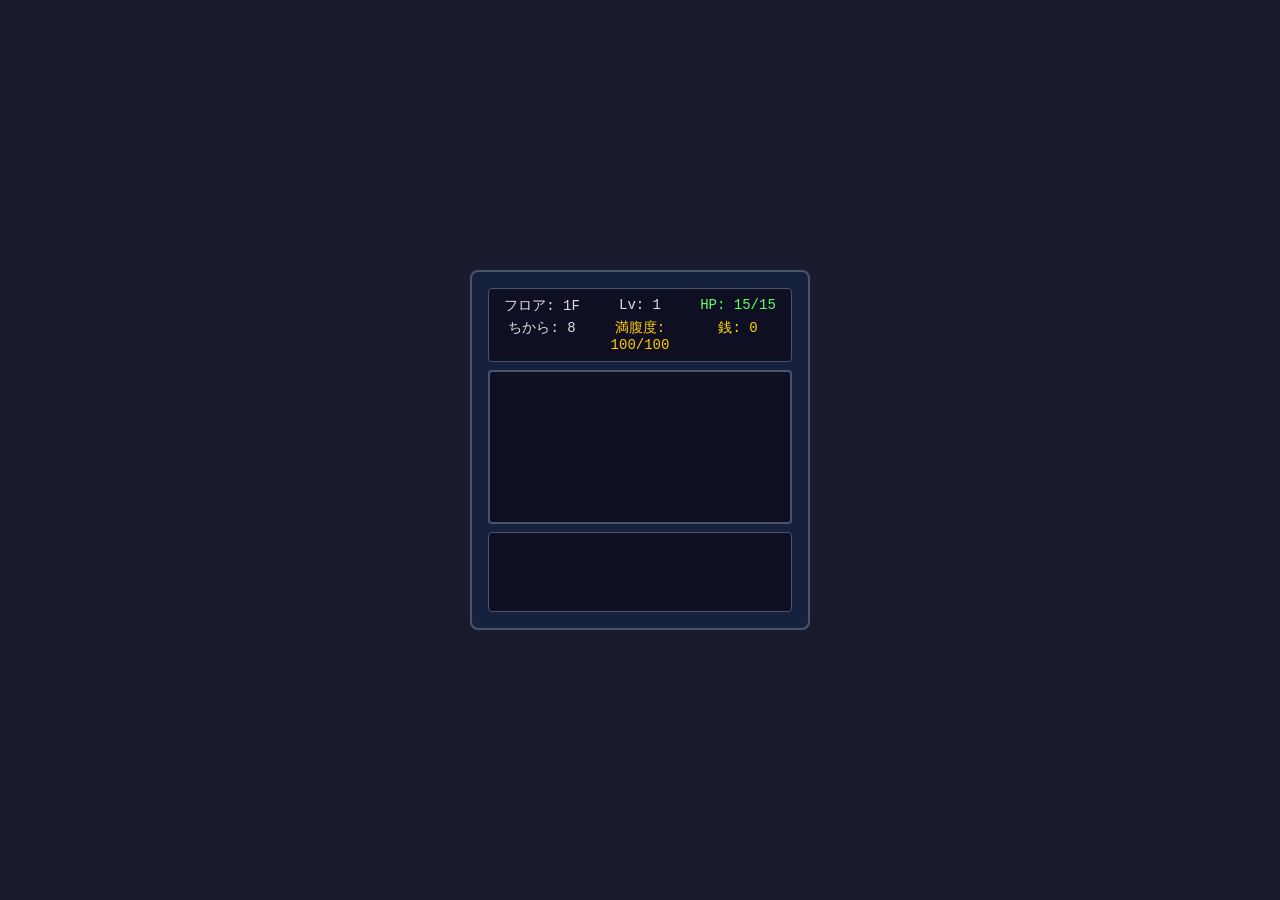
==== index.html @ 78c26759 "feat: index.html + style.css の骨格を実装 - ゲームコンテナ、ステータスバー、キャンバス、メッセージログのレイアウト - ダークテーマベースのスタイリング  Co-Aut" ====
<!DOCTYPE html>
<html lang="ja">
<head>
  <meta charset="UTF-8">
  <meta name="viewport" content="width=device-width, initial-scale=1.0">
  <title>迷境の旅人 - ローグライクRPG</title>
  <link rel="stylesheet" href="css/style.css">
</head>
<body>
  <div id="game-container">
    <!-- ステータスバー -->
    <div id="status-bar">
      <div class="status-row">
        <span id="floor-display">フロア: 1F</span>
        <span id="level-display">Lv: 1</span>
        <span id="hp-display">HP: 15/15</span>
      </div>
      <div class="status-row">
        <span id="strength-display">ちから: 8</span>
        <span id="fullness-display">満腹度: 100/100</span>
        <span id="gold-display">銭: 0</span>
      </div>
    </div>

    <!-- メインキャンバス -->
    <canvas id="game-canvas"></canvas>

    <!-- メッセージログ -->
    <div id="message-log">
      <div id="messages"></div>
    </div>
  </div>

  <!-- JavaScriptモジュール -->
  <script type="module" src="js/main.js"></script>
</body>
</html>
---- css/style.css ----
/* 迷境の旅人 - スタイルシート */

* {
  margin: 0;
  padding: 0;
  box-sizing: border-box;
}

body {
  background-color: #1a1a2e;
  color: #e0e0e0;
  font-family: 'MS Gothic', 'Courier New', monospace;
  display: flex;
  justify-content: center;
  align-items: center;
  min-height: 100vh;
  overflow: hidden;
}

#game-container {
  display: flex;
  flex-direction: column;
  align-items: center;
  gap: 8px;
  padding: 16px;
  background-color: #16213e;
  border: 2px solid #4a5568;
  border-radius: 8px;
}

/* ステータスバー */
#status-bar {
  width: 100%;
  background-color: #0f0f23;
  border: 1px solid #4a5568;
  border-radius: 4px;
  padding: 8px 12px;
  font-size: 14px;
}

.status-row {
  display: flex;
  justify-content: space-between;
  gap: 16px;
  margin-bottom: 4px;
}

.status-row:last-child {
  margin-bottom: 0;
}

.status-row span {
  flex: 1;
  text-align: center;
}

#hp-display {
  color: #66ff66;
}

#fullness-display {
  color: #ffcc00;
}

#gold-display {
  color: #ffd700;
}

/* ゲームキャンバス */
#game-canvas {
  background-color: #0f0f23;
  border: 2px solid #4a5568;
  border-radius: 4px;
  image-rendering: pixelated;
  image-rendering: crisp-edges;
}

/* メッセージログ */
#message-log {
  width: 100%;
  height: 80px;
  background-color: #0f0f23;
  border: 1px solid #4a5568;
  border-radius: 4px;
  padding: 8px 12px;
  overflow-y: auto;
  font-size: 12px;
}

#messages {
  display: flex;
  flex-direction: column;
  gap: 2px;
}

.message {
  color: #c0c0c0;
}

.message.damage {
  color: #ff6666;
}

.message.heal {
  color: #66ff66;
}

.message.info {
  color: #6699ff;
}

.message.important {
  color: #ffcc00;
}

/* スクロールバースタイル */
#message-log::-webkit-scrollbar {
  width: 6px;
}

#message-log::-webkit-scrollbar-track {
  background: #1a1a2e;
}

#message-log::-webkit-scrollbar-thumb {
  background: #4a5568;
  border-radius: 3px;
}

#message-log::-webkit-scrollbar-thumb:hover {
  background: #5a6578;
}
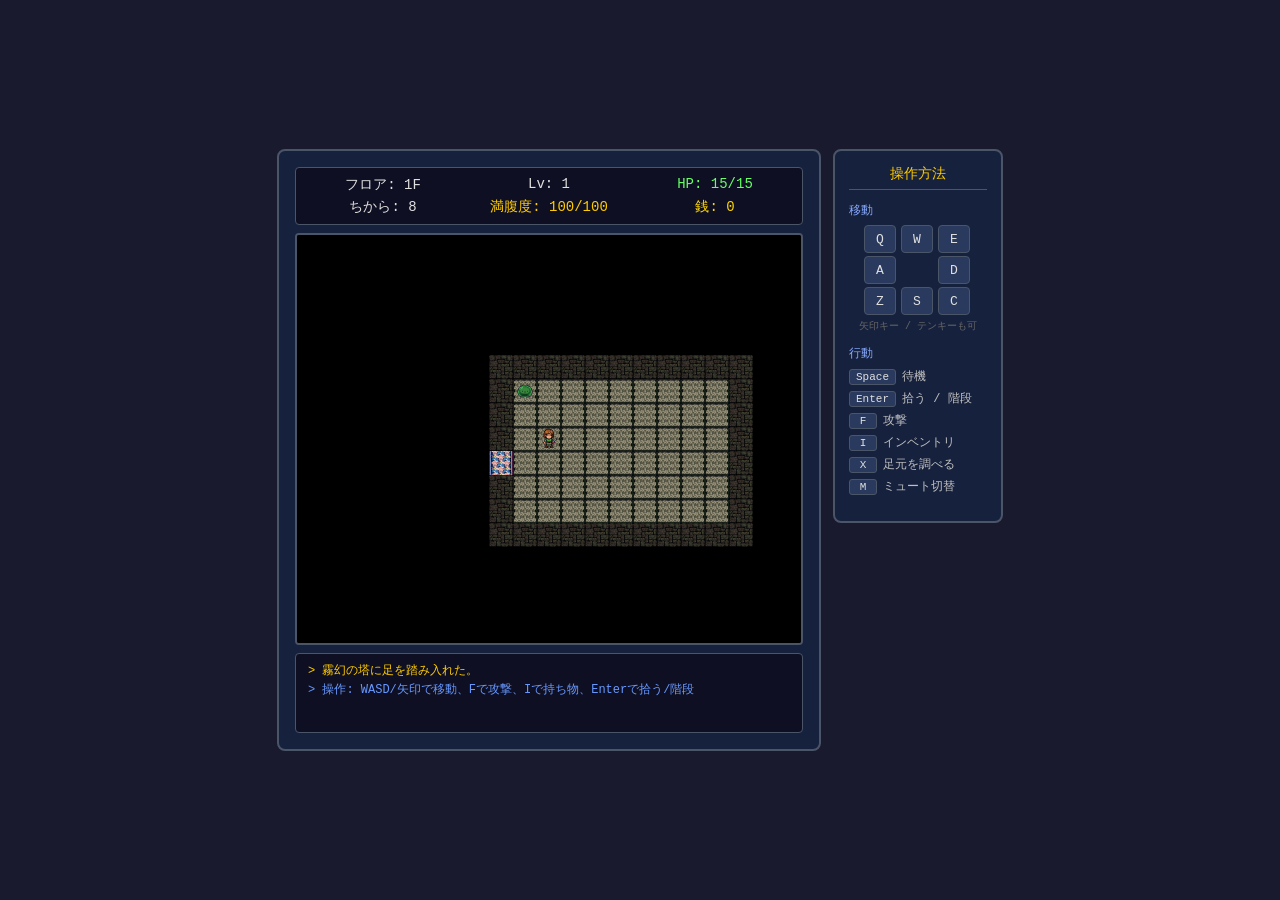
==== commit 0c1862d1: "feat: 操作ガイドパネルを追加し通路タイルを明るく調整 - ゲーム画面右側に操作方法パネルを常時表示 - 通路タイル画像の明度を大幅に上げて視認性を改善 - フォールバック色も明るく調整  Co-" ====
--- a/index.html
+++ b/index.html
@@ -7,27 +7,54 @@
   <link rel="stylesheet" href="css/style.css">
 </head>
 <body>
-  <div id="game-container">
-    <!-- ステータスバー -->
-    <div id="status-bar">
-      <div class="status-row">
-        <span id="floor-display">フロア: 1F</span>
-        <span id="level-display">Lv: 1</span>
-        <span id="hp-display">HP: 15/15</span>
+  <div id="game-wrapper">
+    <div id="game-container">
+      <!-- ステータスバー -->
+      <div id="status-bar">
+        <div class="status-row">
+          <span id="floor-display">フロア: 1F</span>
+          <span id="level-display">Lv: 1</span>
+          <span id="hp-display">HP: 15/15</span>
+        </div>
+        <div class="status-row">
+          <span id="strength-display">ちから: 8</span>
+          <span id="fullness-display">満腹度: 100/100</span>
+          <span id="gold-display">銭: 0</span>
+        </div>
       </div>
-      <div class="status-row">
-        <span id="strength-display">ちから: 8</span>
-        <span id="fullness-display">満腹度: 100/100</span>
-        <span id="gold-display">銭: 0</span>
+
+      <!-- メインキャンバス -->
+      <canvas id="game-canvas"></canvas>
+
+      <!-- メッセージログ -->
+      <div id="message-log">
+        <div id="messages"></div>
       </div>
     </div>
 
-    <!-- メインキャンバス -->
-    <canvas id="game-canvas"></canvas>
-
-    <!-- メッセージログ -->
-    <div id="message-log">
-      <div id="messages"></div>
+    <!-- 操作ガイド -->
+    <div id="controls-panel">
+      <div class="controls-title">操作方法</div>
+      <div class="controls-section">
+        <div class="controls-heading">移動</div>
+        <div class="controls-grid">
+          <span class="key">Q</span><span class="key">W</span><span class="key">E</span>
+          <span class="key">A</span><span class="key-blank"></span><span class="key">D</span>
+          <span class="key">Z</span><span class="key">S</span><span class="key">C</span>
+        </div>
+        <div class="controls-note">矢印キー / テンキーも可</div>
+      </div>
+      <div class="controls-section">
+        <div class="controls-heading">行動</div>
+        <div class="controls-list">
+          <div><span class="key-inline">Space</span> 待機</div>
+          <div><span class="key-inline">Enter</span> 拾う / 階段</div>
+          <div><span class="key-inline">F</span> 攻撃</div>
+          <div><span class="key-inline">I</span> インベントリ</div>
+          <div><span class="key-inline">X</span> 足元を調べる</div>
+          <div><span class="key-inline">M</span> ミュート切替</div>
+        </div>
+      </div>
     </div>
   </div>
 
--- a/css/style.css
+++ b/css/style.css
@@ -15,6 +15,12 @@
   align-items: center;
   min-height: 100vh;
   overflow: hidden;
+}
+
+#game-wrapper {
+  display: flex;
+  gap: 12px;
+  align-items: flex-start;
 }
 
 #game-container {
@@ -28,6 +34,93 @@
   border-radius: 8px;
 }
 
+/* 操作ガイドパネル */
+#controls-panel {
+  background-color: #16213e;
+  border: 2px solid #4a5568;
+  border-radius: 8px;
+  padding: 14px;
+  width: 170px;
+  font-size: 12px;
+}
+
+.controls-title {
+  text-align: center;
+  color: #ffcc00;
+  font-size: 14px;
+  margin-bottom: 12px;
+  padding-bottom: 6px;
+  border-bottom: 1px solid #4a5568;
+}
+
+.controls-section {
+  margin-bottom: 12px;
+}
+
+.controls-heading {
+  color: #88aaff;
+  margin-bottom: 6px;
+  font-size: 12px;
+}
+
+.controls-grid {
+  display: grid;
+  grid-template-columns: repeat(3, 1fr);
+  gap: 3px;
+  width: 108px;
+  margin: 0 auto 4px;
+}
+
+.controls-grid .key {
+  display: flex;
+  align-items: center;
+  justify-content: center;
+  width: 32px;
+  height: 28px;
+  background-color: #2a3a5e;
+  border: 1px solid #4a5568;
+  border-radius: 4px;
+  color: #e0e0e0;
+  font-size: 13px;
+}
+
+.controls-grid .key-blank {
+  width: 32px;
+  height: 28px;
+}
+
+.controls-note {
+  text-align: center;
+  color: #666;
+  font-size: 10px;
+  margin-top: 4px;
+}
+
+.controls-list {
+  display: flex;
+  flex-direction: column;
+  gap: 5px;
+  color: #c0c0c0;
+}
+
+.controls-list div {
+  display: flex;
+  align-items: center;
+  gap: 6px;
+}
+
+.key-inline {
+  display: inline-block;
+  background-color: #2a3a5e;
+  border: 1px solid #4a5568;
+  border-radius: 3px;
+  padding: 1px 6px;
+  color: #e0e0e0;
+  font-size: 11px;
+  min-width: 28px;
+  text-align: center;
+}
+
 /* ステータスバー */
 #status-bar {
   width: 100%;
@@ -130,3 +223,101 @@
 #message-log::-webkit-scrollbar-thumb:hover {
   background: #5a6578;
 }
+
+/* インベントリUI */
+.inventory-overlay {
+  position: fixed;
+  top: 0;
+  left: 0;
+  width: 100%;
+  height: 100%;
+  background-color: rgba(0, 0, 0, 0.8);
+  display: flex;
+  justify-content: center;
+  align-items: center;
+  z-index: 500;
+}
+
+.inventory-panel {
+  background-color: #16213e;
+  border: 2px solid #4a5568;
+  border-radius: 8px;
+  padding: 16px;
+  min-width: 360px;
+  max-width: 480px;
+  max-height: 80vh;
+  overflow-y: auto;
+  color: #e0e0e0;
+  font-family: 'MS Gothic', 'Courier New', monospace;
+  font-size: 14px;
+}
+
+.inventory-header {
+  text-align: center;
+  color: #ffcc00;
+  margin-bottom: 8px;
+  font-size: 15px;
+}
+
+.equip-info {
+  display: flex;
+  justify-content: space-between;
+  background-color: #0f0f23;
+  padding: 6px 10px;
+  border-radius: 4px;
+  margin-bottom: 8px;
+  font-size: 12px;
+  color: #88aaff;
+}
+
+.inventory-list {
+  max-height: 280px;
+  overflow-y: auto;
+  margin-bottom: 8px;
+}
+
+.inventory-item {
+  padding: 4px 8px;
+  cursor: pointer;
+  border-radius: 2px;
+  white-space: nowrap;
+}
+
+.inventory-item:hover {
+  background-color: #2a3a5e;
+}
+
+.inventory-item.selected {
+  background-color: #3a4a6e;
+  color: #ffffff;
+}
+
+.action-menu {
+  display: flex;
+  flex-wrap: wrap;
+  gap: 6px;
+  padding: 8px 0;
+  border-top: 1px solid #4a5568;
+}
+
+.action-button {
+  padding: 6px 14px;
+  font-size: 13px;
+  background-color: #2a3a5e;
+  color: #e0e0e0;
+  border: 1px solid #4a5568;
+  border-radius: 4px;
+  cursor: pointer;
+  font-family: inherit;
+}
+
+.action-button:hover {
+  background-color: #3a4a6e;
+}
+
+.inventory-footer {
+  text-align: center;
+  font-size: 11px;
+  color: #666;
+  margin-top: 4px;
+}
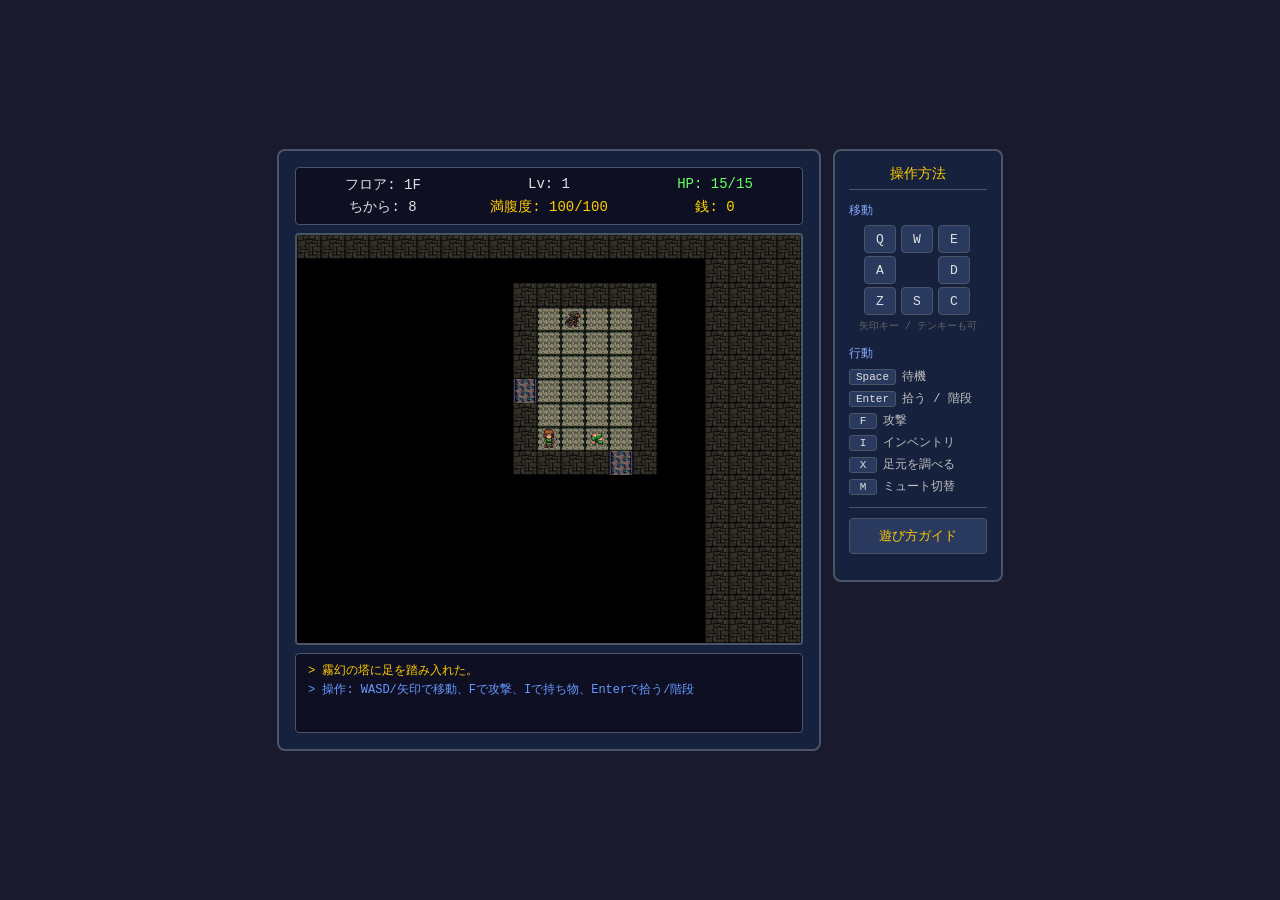
==== commit 158b6160: "feat: 遊び方ガイドページを追加し通路の明るさを調整 - guide.html: 初心者向けの遊び方ガイドを画像付きで作成 - サイドパネルにガイドページへのリンクを追加 - 通路タイルの明るさを" ====
--- a/index.html
+++ b/index.html
@@ -55,6 +55,9 @@
           <div><span class="key-inline">M</span> ミュート切替</div>
         </div>
       </div>
+      <div class="controls-section controls-link-section">
+        <a href="guide.html" target="_blank" class="guide-link">遊び方ガイド</a>
+      </div>
     </div>
   </div>
 
--- a/css/style.css
+++ b/css/style.css
@@ -119,6 +119,27 @@
   font-size: 11px;
   min-width: 28px;
   text-align: center;
+}
+
+.controls-link-section {
+  padding-top: 10px;
+  border-top: 1px solid #4a5568;
+}
+
+.guide-link {
+  display: block;
+  text-align: center;
+  background-color: #2a3a5e;
+  border: 1px solid #4a5568;
+  border-radius: 4px;
+  padding: 8px;
+  color: #ffcc00;
+  text-decoration: none;
+  font-size: 13px;
+}
+
+.guide-link:hover {
+  background-color: #3a4a6e;
 }
 
 /* ステータスバー */
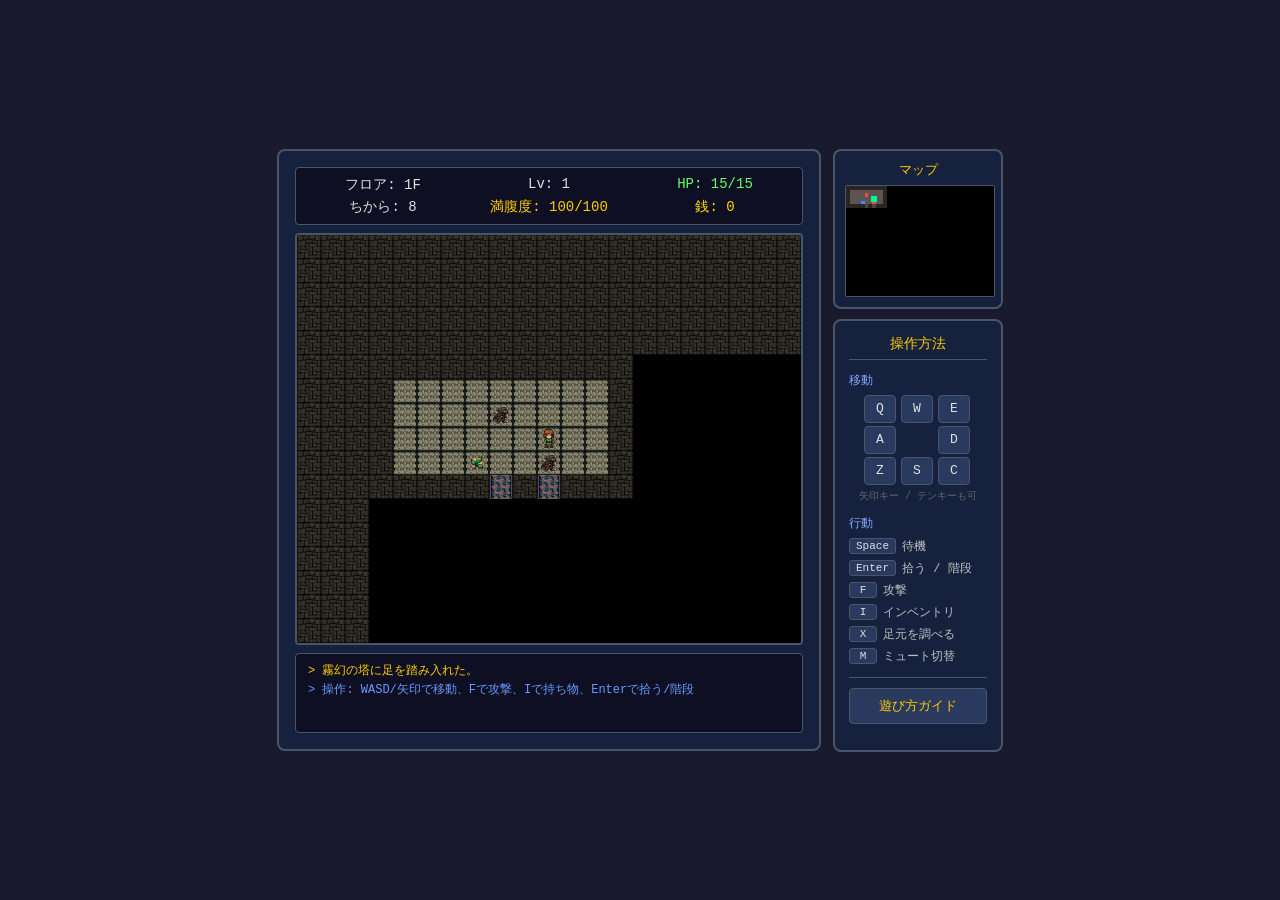
==== commit 5258ec24: "feat: ミニマップをサイドパネル上部に実装 - minimap.js: 探索済みエリア・プレイヤー・モンスター・アイテム・階段を表示 - サイドパネルを操作ガイドの上にミニマップ配置するレイアウト" ====
--- a/index.html
+++ b/index.html
@@ -32,6 +32,14 @@
       </div>
     </div>
 
+    <!-- サイドパネル -->
+    <div id="side-panel">
+      <!-- ミニマップ -->
+      <div id="minimap-panel">
+        <div class="panel-title">マップ</div>
+        <canvas id="minimap-canvas"></canvas>
+      </div>
+
     <!-- 操作ガイド -->
     <div id="controls-panel">
       <div class="controls-title">操作方法</div>
@@ -59,6 +67,7 @@
         <a href="guide.html" target="_blank" class="guide-link">遊び方ガイド</a>
       </div>
     </div>
+    </div><!-- /side-panel -->
   </div>
 
   <!-- JavaScriptモジュール -->
--- a/css/style.css
+++ b/css/style.css
@@ -32,6 +32,42 @@
   background-color: #16213e;
   border: 2px solid #4a5568;
   border-radius: 8px;
+}
+
+/* サイドパネル */
+#side-panel {
+  display: flex;
+  flex-direction: column;
+  gap: 10px;
+  align-items: stretch;
+}
+
+/* ミニマップパネル */
+#minimap-panel {
+  background-color: #16213e;
+  border: 2px solid #4a5568;
+  border-radius: 8px;
+  padding: 10px;
+  width: 170px;
+}
+
+.panel-title {
+  text-align: center;
+  color: #ffcc00;
+  font-size: 13px;
+  margin-bottom: 6px;
+}
+
+#minimap-canvas {
+  display: block;
+  width: 150px;
+  height: 112px;
+  margin: 0 auto;
+  background-color: #000;
+  border: 1px solid #4a5568;
+  border-radius: 2px;
+  image-rendering: pixelated;
+  image-rendering: crisp-edges;
 }
 
 /* 操作ガイドパネル */
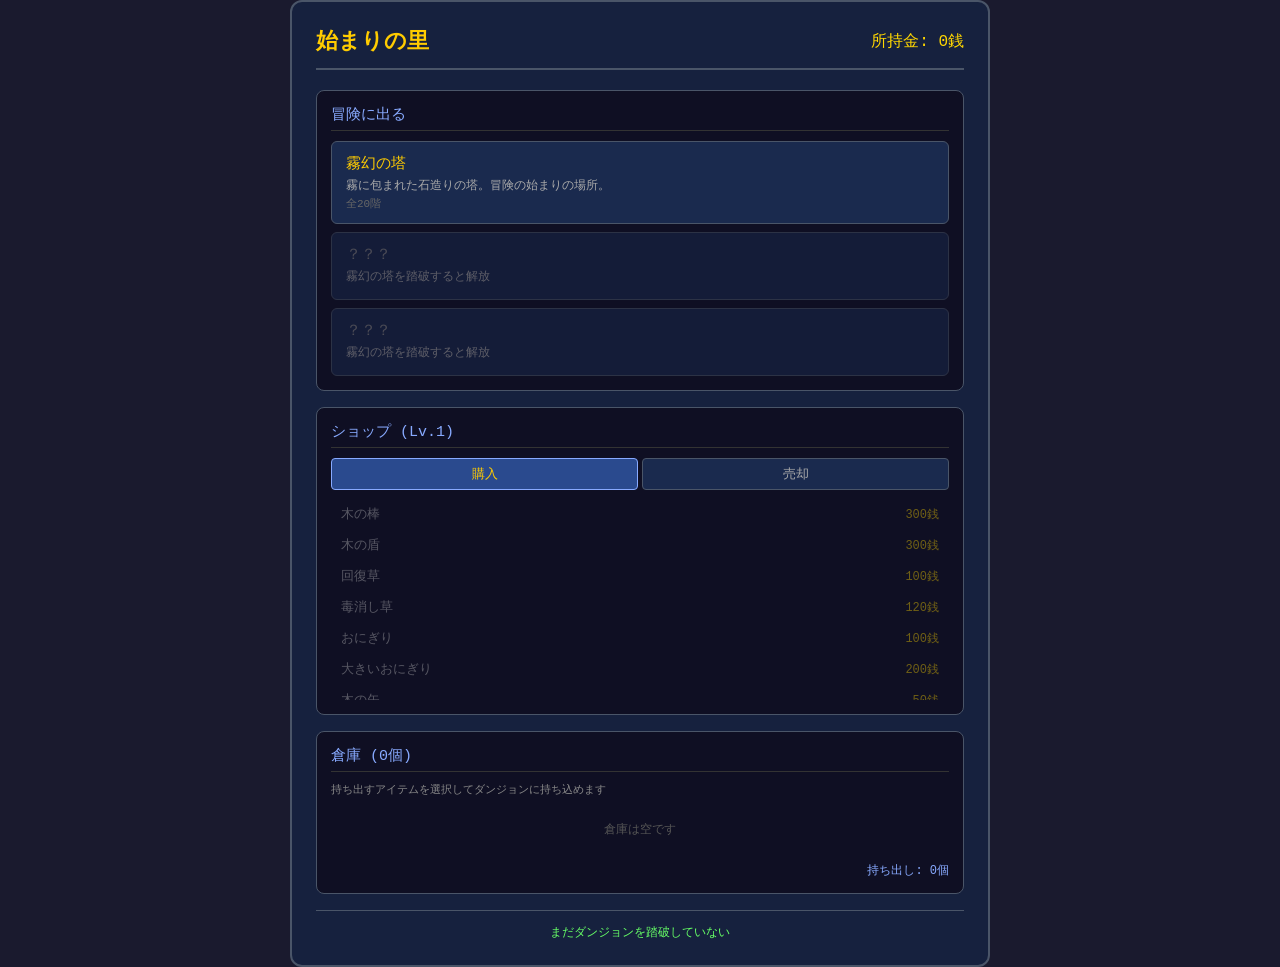
==== commit 10ab7b91: "feat: マルチダンジョン・町拡張を実装（Steps 1-10） - シーンマネージャー + ダンジョン設定（霧幻の塔/深緑の迷宮/海淵の洞窟） - セーブマネージャー（倉庫・クリア状況・ゴールドの" ====
--- a/index.html
+++ b/index.html
@@ -7,6 +7,9 @@
   <link rel="stylesheet" href="css/style.css">
 </head>
 <body>
+  <!-- 町画面 -->
+  <div id="town-screen" style="display: none;"></div>
+
   <div id="game-wrapper">
     <div id="game-container">
       <!-- ステータスバー -->
--- a/css/style.css
+++ b/css/style.css
@@ -60,7 +60,7 @@
 
 #minimap-canvas {
   display: block;
-  width: 150px;
+  width: 148px;
   height: 112px;
   margin: 0 auto;
   background-color: #000;
@@ -334,10 +334,44 @@
 }
 
 .inventory-item {
+  display: flex;
+  align-items: center;
+  gap: 6px;
   padding: 4px 8px;
   cursor: pointer;
   border-radius: 2px;
   white-space: nowrap;
+}
+
+.inventory-icon {
+  width: 24px;
+  height: 24px;
+  image-rendering: pixelated;
+  image-rendering: crisp-edges;
+  flex-shrink: 0;
+}
+
+.inventory-icon-fallback {
+  display: inline-flex;
+  align-items: center;
+  justify-content: center;
+  width: 24px;
+  height: 24px;
+  font-size: 16px;
+  flex-shrink: 0;
+  color: #aaa;
+}
+
+.equip-badge {
+  color: #ffcc00;
+  font-size: 12px;
+  font-weight: bold;
+  flex-shrink: 0;
+}
+
+.inventory-item-name {
+  overflow: hidden;
+  text-overflow: ellipsis;
 }
 
 .inventory-item:hover {
@@ -378,3 +412,262 @@
   color: #666;
   margin-top: 4px;
 }
+
+/* 町画面 */
+#town-screen {
+  display: none;
+  justify-content: center;
+  align-items: center;
+  min-height: 100vh;
+  width: 100%;
+}
+
+.town-container {
+  background-color: #16213e;
+  border: 2px solid #4a5568;
+  border-radius: 12px;
+  padding: 24px;
+  max-width: 700px;
+  width: 100%;
+  color: #e0e0e0;
+  font-family: 'MS Gothic', 'Courier New', monospace;
+}
+
+.town-header {
+  display: flex;
+  justify-content: space-between;
+  align-items: center;
+  margin-bottom: 20px;
+  padding-bottom: 12px;
+  border-bottom: 2px solid #4a5568;
+}
+
+.town-title {
+  font-size: 22px;
+  color: #ffcc00;
+}
+
+.town-gold {
+  font-size: 16px;
+  color: #ffd700;
+}
+
+.town-main {
+  display: flex;
+  flex-direction: column;
+  gap: 16px;
+}
+
+.town-panel {
+  background-color: #0f0f23;
+  border: 1px solid #4a5568;
+  border-radius: 8px;
+  padding: 14px;
+}
+
+.town-panel-title {
+  color: #88aaff;
+  font-size: 15px;
+  margin-bottom: 10px;
+  padding-bottom: 6px;
+  border-bottom: 1px solid #333;
+}
+
+.dungeon-list {
+  display: flex;
+  flex-direction: column;
+  gap: 8px;
+}
+
+.dungeon-button {
+  background-color: #1a2a4e;
+  border: 1px solid #4a5568;
+  border-radius: 6px;
+  padding: 12px 14px;
+  cursor: pointer;
+  transition: background-color 0.15s;
+}
+
+.dungeon-button:hover {
+  background-color: #2a3a6e;
+}
+
+.dungeon-button.locked {
+  opacity: 0.5;
+  cursor: not-allowed;
+}
+
+.dungeon-button.locked:hover {
+  background-color: #1a2a4e;
+}
+
+.dungeon-button.cleared {
+  border-color: #66ff66;
+}
+
+.dungeon-name {
+  font-size: 15px;
+  color: #ffcc00;
+  margin-bottom: 4px;
+}
+
+.dungeon-button.locked .dungeon-name {
+  color: #888;
+}
+
+.dungeon-desc {
+  font-size: 12px;
+  color: #aaa;
+  margin-bottom: 2px;
+}
+
+.dungeon-info {
+  font-size: 11px;
+  color: #666;
+}
+
+.warehouse-info {
+  font-size: 11px;
+  color: #888;
+  margin-bottom: 8px;
+}
+
+.warehouse-grid {
+  max-height: 200px;
+  overflow-y: auto;
+  display: flex;
+  flex-direction: column;
+  gap: 3px;
+}
+
+.warehouse-empty {
+  color: #555;
+  font-size: 12px;
+  text-align: center;
+  padding: 16px;
+}
+
+.warehouse-item {
+  padding: 4px 8px;
+  font-size: 13px;
+  cursor: pointer;
+  border-radius: 3px;
+  color: #c0c0c0;
+}
+
+.warehouse-item:hover {
+  background-color: #2a3a5e;
+}
+
+.warehouse-item.selected {
+  background-color: #3a4a6e;
+  color: #ffcc00;
+}
+
+.carry-info {
+  margin-top: 8px;
+  font-size: 12px;
+  color: #88aaff;
+  text-align: right;
+}
+
+.town-footer {
+  margin-top: 16px;
+  padding-top: 12px;
+  border-top: 1px solid #4a5568;
+  text-align: center;
+}
+
+.clear-status {
+  font-size: 12px;
+  color: #66ff66;
+}
+
+/* --- ショップ --- */
+.shop-tabs {
+  display: flex;
+  gap: 4px;
+  margin-bottom: 10px;
+}
+
+.shop-tab {
+  flex: 1;
+  padding: 6px 12px;
+  background-color: #1a2a4e;
+  border: 1px solid #4a5568;
+  border-radius: 4px;
+  color: #aaa;
+  font-size: 13px;
+  font-family: 'MS Gothic', 'Courier New', monospace;
+  cursor: pointer;
+  transition: background-color 0.15s;
+}
+
+.shop-tab:hover {
+  background-color: #2a3a6e;
+}
+
+.shop-tab.active {
+  background-color: #2a4a8e;
+  color: #ffcc00;
+  border-color: #88aaff;
+}
+
+.shop-content {
+  min-height: 60px;
+}
+
+.shop-grid {
+  max-height: 200px;
+  overflow-y: auto;
+  display: flex;
+  flex-direction: column;
+  gap: 3px;
+}
+
+.shop-item {
+  display: flex;
+  justify-content: space-between;
+  align-items: center;
+  padding: 5px 10px;
+  font-size: 13px;
+  cursor: pointer;
+  border-radius: 3px;
+  color: #c0c0c0;
+  transition: background-color 0.1s;
+}
+
+.shop-item:hover {
+  background-color: #2a3a5e;
+}
+
+.shop-item.too-expensive {
+  opacity: 0.4;
+  cursor: not-allowed;
+}
+
+.shop-item.too-expensive:hover {
+  background-color: transparent;
+}
+
+.shop-item-name {
+  flex: 1;
+}
+
+.shop-item-price {
+  color: #ffd700;
+  font-size: 12px;
+  margin-left: 12px;
+  white-space: nowrap;
+}
+
+.shop-item-price.sell-price {
+  color: #44dd88;
+}
+
+.shop-empty {
+  color: #555;
+  font-size: 12px;
+  text-align: center;
+  padding: 16px;
+}
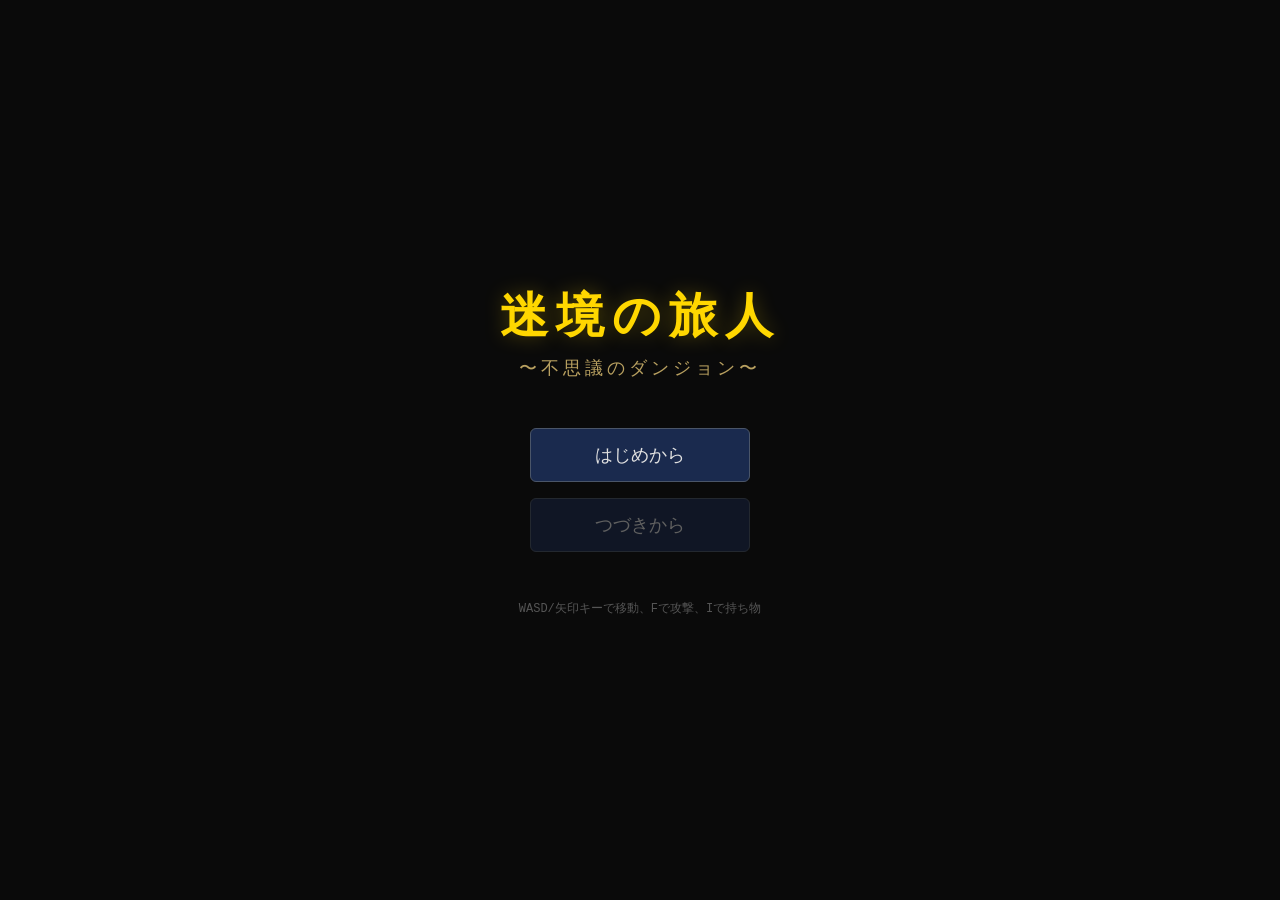
==== commit 31226831: "feat: 杖システム・未識別アイテム・モンスターハウス・タイトル画面・統計機能を実装 - 杖システム: 13種の杖（封印/かなしばり/睡眠/混乱/鈍足/加速/吹き飛ばし/場所替え/身代わり/不幸/し" ====
--- a/index.html
+++ b/index.html
@@ -7,6 +7,19 @@
   <link rel="stylesheet" href="css/style.css">
 </head>
 <body>
+  <!-- タイトル画面 -->
+  <div id="title-screen" style="display: none;">
+    <div class="title-container">
+      <h1 class="title-main">迷境の旅人</h1>
+      <p class="title-sub">〜不思議のダンジョン〜</p>
+      <div class="title-menu">
+        <button id="new-game-btn" class="title-btn">はじめから</button>
+        <button id="continue-btn" class="title-btn">つづきから</button>
+      </div>
+      <p class="title-hint">WASD/矢印キーで移動、Fで攻撃、Iで持ち物</p>
+    </div>
+  </div>
+
   <!-- 町画面 -->
   <div id="town-screen" style="display: none;"></div>
 
--- a/css/style.css
+++ b/css/style.css
@@ -671,3 +671,74 @@
   text-align: center;
   padding: 16px;
 }
+
+/* タイトル画面 */
+#title-screen {
+  display: none;
+  justify-content: center;
+  align-items: center;
+  min-height: 100vh;
+  width: 100%;
+  background-color: #0a0a0a;
+}
+
+.title-container {
+  text-align: center;
+  padding: 48px 32px;
+}
+
+.title-main {
+  font-size: 48px;
+  color: #FFD700;
+  margin-bottom: 8px;
+  text-shadow: 0 0 20px rgba(255, 215, 0, 0.3);
+  letter-spacing: 8px;
+}
+
+.title-sub {
+  font-size: 18px;
+  color: #b8a060;
+  margin-bottom: 48px;
+  letter-spacing: 4px;
+}
+
+.title-menu {
+  display: flex;
+  flex-direction: column;
+  align-items: center;
+  gap: 16px;
+  margin-bottom: 48px;
+}
+
+.title-btn {
+  width: 220px;
+  padding: 14px 24px;
+  font-size: 18px;
+  font-family: 'MS Gothic', 'Courier New', monospace;
+  background-color: #1a2a4e;
+  color: #e0e0e0;
+  border: 1px solid #4a5568;
+  border-radius: 6px;
+  cursor: pointer;
+  transition: background-color 0.15s, border-color 0.15s;
+}
+
+.title-btn:hover {
+  background-color: #2a3a6e;
+  border-color: #88aaff;
+}
+
+.title-btn:disabled {
+  opacity: 0.4;
+  cursor: not-allowed;
+}
+
+.title-btn:disabled:hover {
+  background-color: #1a2a4e;
+  border-color: #4a5568;
+}
+
+.title-hint {
+  font-size: 12px;
+  color: #555;
+}
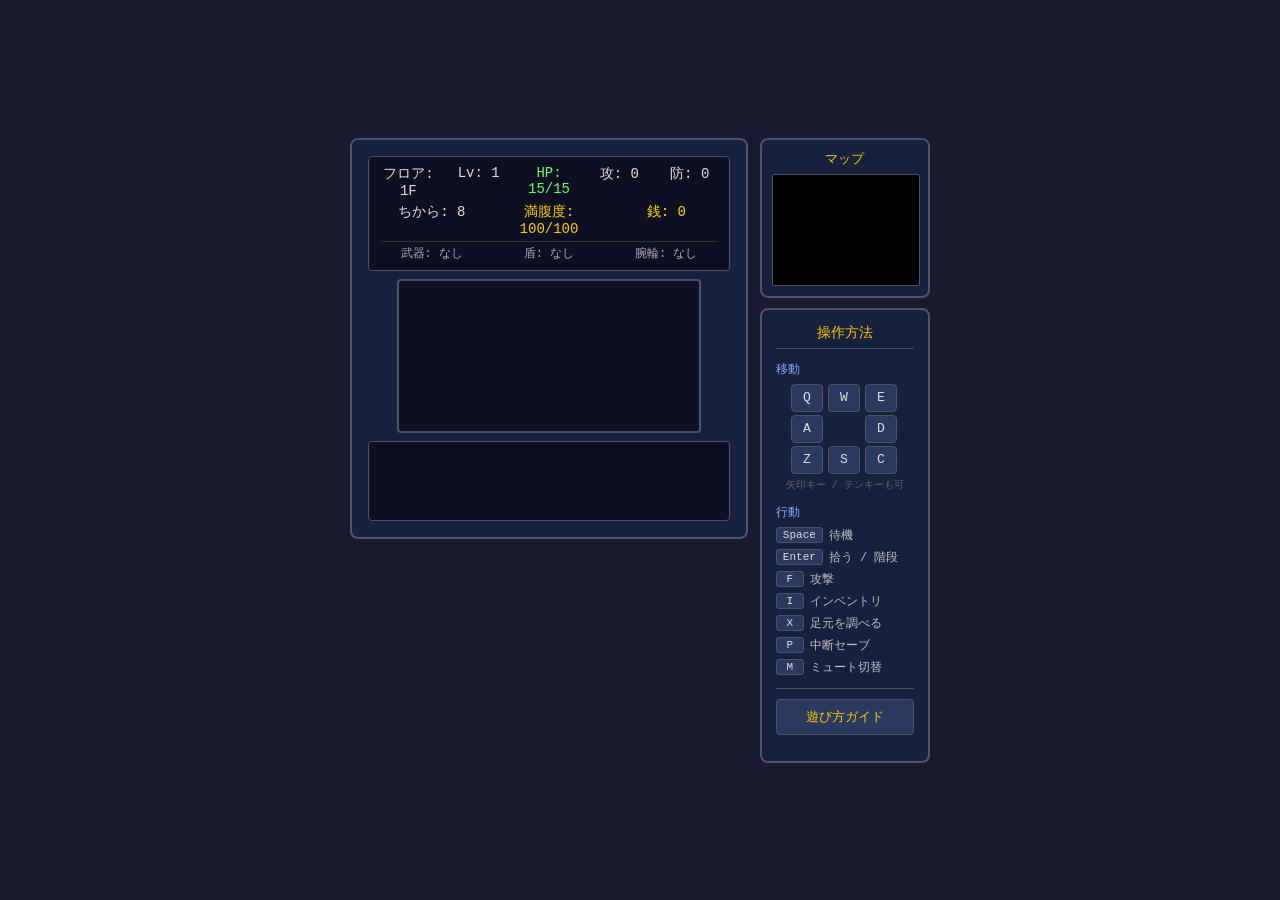
==== commit e2482556: "feat: 中断セーブ・再開機能を実装 Pキーでダンジョン中断セーブ、タイトル画面の「つづきから」で再開。 - save.js: 中断セーブのシリアライズ/デシリアライズを追加 - game.js: " ====
--- a/index.html
+++ b/index.html
@@ -17,6 +17,7 @@
         <button id="continue-btn" class="title-btn">つづきから</button>
       </div>
       <p class="title-hint">WASD/矢印キーで移動、Fで攻撃、Iで持ち物</p>
+      <div id="account-section" class="account-section"></div>
     </div>
   </div>
 
@@ -31,11 +32,18 @@
           <span id="floor-display">フロア: 1F</span>
           <span id="level-display">Lv: 1</span>
           <span id="hp-display">HP: 15/15</span>
+          <span id="atk-display">攻: 0</span>
+          <span id="def-display">防: 0</span>
         </div>
         <div class="status-row">
           <span id="strength-display">ちから: 8</span>
           <span id="fullness-display">満腹度: 100/100</span>
           <span id="gold-display">銭: 0</span>
+        </div>
+        <div class="status-row equip-row">
+          <span id="equip-weapon-display">武器: なし</span>
+          <span id="equip-shield-display">盾: なし</span>
+          <span id="equip-ring-display">腕輪: なし</span>
         </div>
       </div>
 
@@ -76,6 +84,7 @@
           <div><span class="key-inline">F</span> 攻撃</div>
           <div><span class="key-inline">I</span> インベントリ</div>
           <div><span class="key-inline">X</span> 足元を調べる</div>
+          <div><span class="key-inline">P</span> 中断セーブ</div>
           <div><span class="key-inline">M</span> ミュート切替</div>
         </div>
       </div>
--- a/css/style.css
+++ b/css/style.css
@@ -202,6 +202,20 @@
 .status-row span {
   flex: 1;
   text-align: center;
+}
+
+.status-row.equip-row {
+  border-top: 1px solid #333;
+  padding-top: 3px;
+  margin-top: 2px;
+}
+
+.status-row.equip-row span {
+  font-size: 12px;
+  color: #aab;
+  text-overflow: ellipsis;
+  overflow: hidden;
+  white-space: nowrap;
 }
 
 #hp-display {
